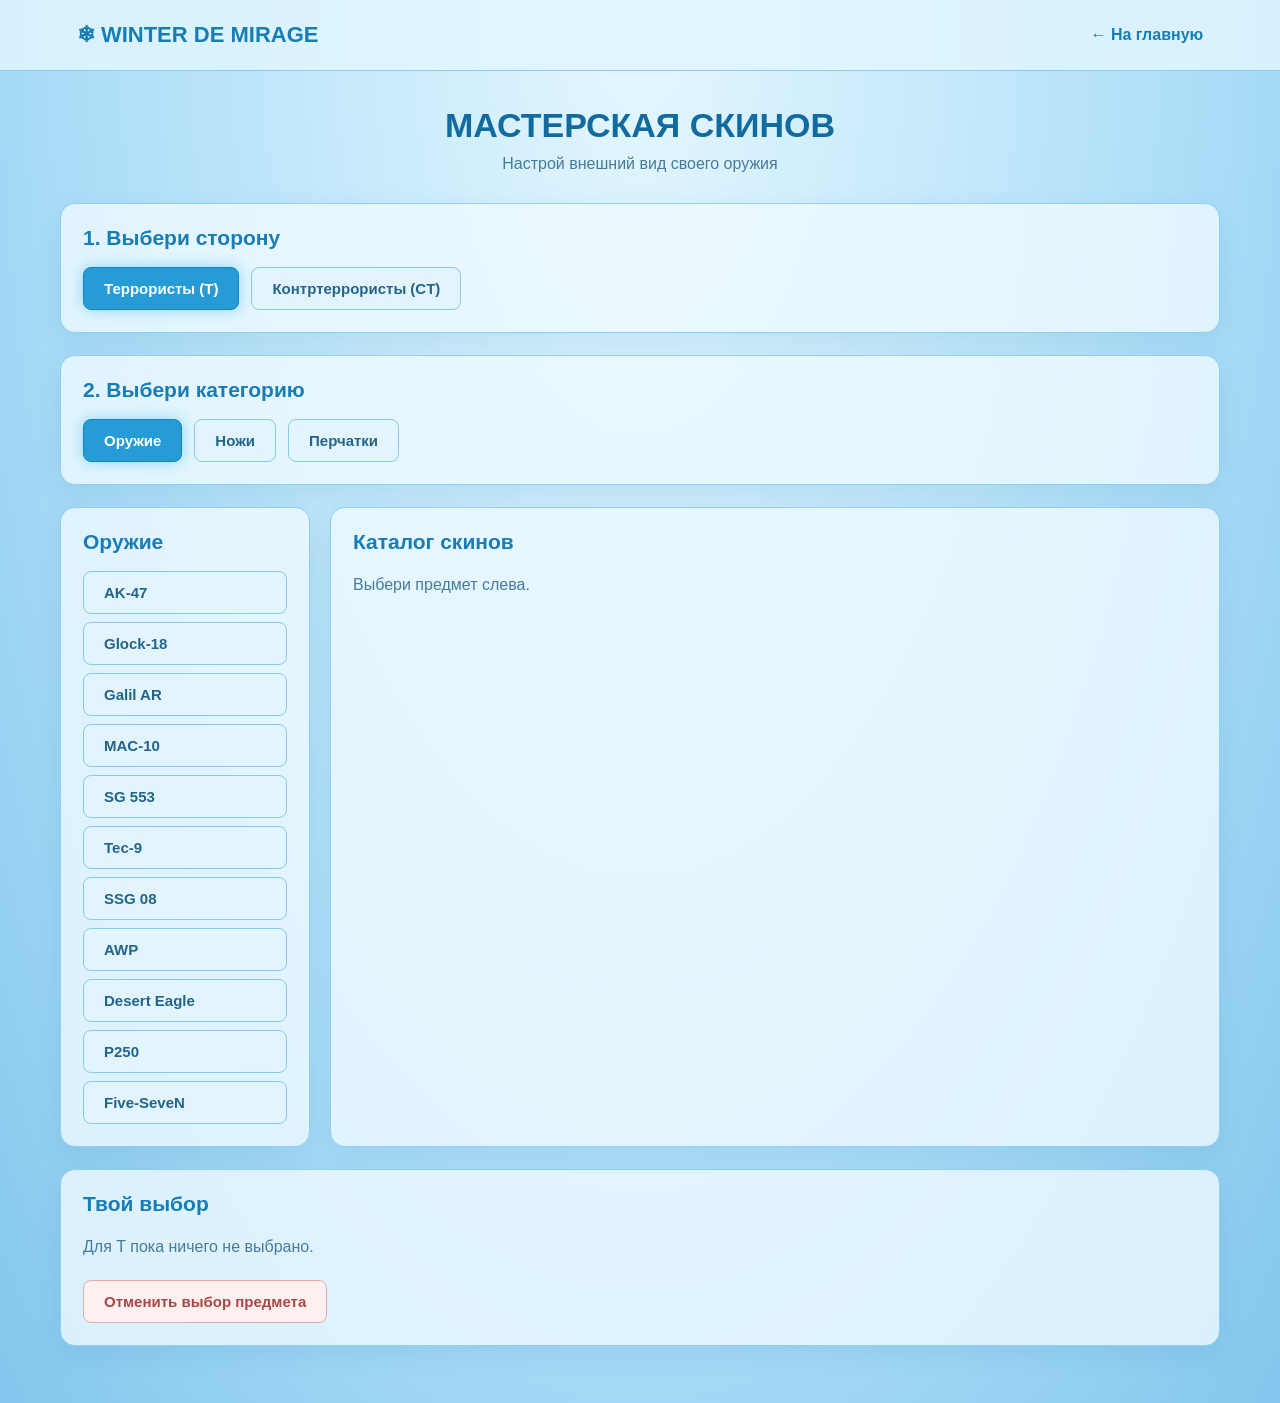
==== Winter de Mirage/skins.html @ 79d19c04 "Add files via upload" ====
<!DOCTYPE html>
<html lang="ru">
<head>
<meta charset="UTF-8">
<meta name="viewport" content="width=device-width, initial-scale=1.0">
<title>Скины — Winter de Mirage</title>

<style>
* {
    margin: 0;
    padding: 0;
    box-sizing: border-box;
}

body {
    background: #b9eaff;
    background: radial-gradient(ellipse at top, #e5f7ff, #a9dcf7 65%, #83c6ed);
    color: #12334d;
    font-family: Arial, sans-serif;
    min-height: 100vh;
}

header {
    padding: 22px 6%;
    background: rgba(225, 246, 255, 0.85);
    border-bottom: 1px solid #8bcdf0;
    display: flex;
    justify-content: space-between;
    align-items: center;
    gap: 15px;
}

.logo {
    color: #167db5;
    font-size: 22px;
    font-weight: bold;
}

.back {
    color: #167db5;
    text-decoration: none;
    font-weight: bold;
}

main {
    max-width: 1200px;
    margin: auto;
    padding: 35px 20px;
}

h1 {
    text-align: center;
    color: #126b9f;
    margin-bottom: 10px;
    font-size: 34px;
}

.subtitle {
    text-align: center;
    color: #477b9b;
    margin-bottom: 30px;
}

.panel {
    background: rgba(239, 250, 255, 0.8);
    border: 1px solid #91cfee;
    border-radius: 15px;
    padding: 22px;
    box-shadow: 0 8px 25px rgba(40, 120, 165, 0.12);
    margin-bottom: 22px;
}

h2 {
    color: #167db5;
    margin-bottom: 17px;
    font-size: 21px;
}

.buttons {
    display: flex;
    flex-wrap: wrap;
    gap: 12px;
}

button {
    border: 1px solid #8bc9e9;
    background: #e2f5ff;
    color: #236487;
    border-radius: 8px;
    padding: 12px 20px;
    font-size: 15px;
    font-weight: bold;
    cursor: pointer;
    transition: 0.2s;
}

button:hover {
    background: #c4eaff;
    transform: translateY(-2px);
}

button.active {
    background: #279bd5;
    border-color: #1684c0;
    color: white;
    box-shadow: 0 0 14px #8bd5ff;
}

.layout {
    display: grid;
    grid-template-columns: 250px 1fr;
    gap: 20px;
}

.weapon-list {
    display: flex;
    flex-direction: column;
    gap: 8px;
    max-height: 600px;
    overflow-y: auto;
}

.weapon-list button {
    width: 100%;
    text-align: left;
}

.skin-grid {
    display: grid;
    grid-template-columns: repeat(auto-fill, minmax(190px, 1fr));
    gap: 15px;
}

.skin-card {
    background: #e5f6ff;
    border: 1px solid #a4d8f1;
    border-radius: 12px;
    padding: 12px;
    text-align: center;
    transition: 0.2s;
}

.skin-card.selected {
    border: 2px solid #168dcc;
    box-shadow: 0 0 15px #8bd5ff;
}

.skin-image {
    height: 125px;
    border-radius: 8px;
    background: linear-gradient(145deg, #d5f1ff, #91cfee);
    display: flex;
    align-items: center;
    justify-content: center;
    color: #397da2;
    font-weight: bold;
    margin-bottom: 12px;
}

.skin-card h3 {
    color: #176e9e;
    font-size: 15px;
    margin-bottom: 10px;
}

.skin-card button {
    width: 100%;
}

.selected-info {
    color: #477b9b;
    line-height: 1.8;
}

.cancel {
    background: #fff0f0;
    border-color: #e8aaaa;
    color: #a74747;
}

.cancel:hover {
    background: #ffdddd;
}

@media (max-width: 700px) {
    .layout {
        grid-template-columns: 1fr;
    }

    .weapon-list {
        max-height: 230px;
    }

    h1 {
        font-size: 27px;
    }
}
</style>
</head>

<body>

<header>
    <div class="logo">❄ WINTER DE MIRAGE</div>
    <a class="back" href="index.html">← На главную</a>
</header>

<main>
    <h1>МАСТЕРСКАЯ СКИНОВ</h1>
    <p class="subtitle">Настрой внешний вид своего оружия</p>

    <section class="panel">
        <h2>1. Выбери сторону</h2>
        <div class="buttons">
            <button class="active" id="tButton" onclick="setSide('T')">
                Террористы (T)
            </button>
            <button id="ctButton" onclick="setSide('CT')">
                Контртеррористы (CT)
            </button>
        </div>
    </section>

    <section class="panel">
        <h2>2. Выбери категорию</h2>
        <div class="buttons">
            <button class="active" onclick="setCategory('weapons', this)">Оружие</button>
            <button onclick="setCategory('knives', this)">Ножи</button>
            <button onclick="setCategory('gloves', this)">Перчатки</button>
        </div>
    </section>

    <div class="layout">
        <section class="panel">
            <h2 id="listTitle">Оружие</h2>
            <div class="weapon-list" id="weaponList"></div>
        </section>

        <section class="panel">
            <h2 id="catalogTitle">Выбери оружие</h2>
            <div class="skin-grid" id="skinGrid">
                <p class="selected-info">Сначала выбери предмет слева.</p>
            </div>
        </section>
    </div>

    <section class="panel">
        <h2>Твой выбор</h2>
        <p class="selected-info" id="selectionInfo">
            Пока ничего не выбрано.
        </p>
        <br>
        <button class="cancel" onclick="clearSelection()">Отменить выбор предмета</button>
    </section>
</main>

<script>
let currentSide = "T";
let currentCategory = "weapons";
let currentItem = "";

const inventory = {
    T: {
        weapons: [
            "AK-47", "Glock-18", "Galil AR", "MAC-10",
            "SG 553", "Tec-9", "SSG 08", "AWP",
            "Desert Eagle", "P250", "Five-SeveN"
        ],
        knives: ["Керамбит", "Нож-бабочка", "Штык-нож", "Фальшион"],
        gloves: ["Спортивные перчатки", "Перчатки спецназа", "Водительские перчатки"]
    },
    CT: {
        weapons: [
            "M4A4", "M4A1-S", "USP-S", "FAMAS",
            "MP9", "AUG", "Five-SeveN", "AWP",
            "Desert Eagle", "P250", "SSG 08"
        ],
        knives: ["Керамбит", "Нож-бабочка", "Штык-нож", "Фальшион"],
        gloves: ["Спортивные перчатки", "Перчатки спецназа", "Водительские перчатки"]
    }
};

const skins = {
    "AK-47": ["Азимов", "Ледяной уголь", "Неоновая революция"],
    "Glock-18": ["Градиент", "Королева пуль", "Лунная ночь"],
    "Galil AR": ["Эко", "Щелкунчик", "Сахарная спешка"],
    "MAC-10": ["Неоновый гонщик", "Дискотехника", "Жар"],
    "SG 553": ["Ультрафиолет", "Колония IV"],
    "Tec-9": ["Топливный инжектор", "Айзек"],
    "SSG 08": ["Кровь в воде", "Призрачный фанатик"],
    "AWP": ["Азимов", "Элитное снаряжение", "Атерис"],
    "Desert Eagle": ["Пламя", "Код красный", "Заговор"],
    "P250": ["Видение", "Картель"],
    "Five-SeveN": ["Обезьянье дело", "Разъярённая толпа"],
    "M4A4": ["Вой", "Император", "Звездный крейсер"],
    "M4A1-S": ["Поток информации", "Ночной ужас", "Панель управления"],
    "USP-S": ["Убийство подтверждено", "Неонуар", "Предатель"],
    "FAMAS": ["Механо-пушка", "Валентность"],
    "MP9": ["Гидра", "Утечка данных"],
    "AUG": ["Хамелеон", "Стимфалийские птицы"]
};

const defaultSkins = ["Красный вариант", "Синий вариант", "Золотой вариант"];

let selections = {
    T: {},
    CT: {}
};

function setSide(side) {
    currentSide = side;

    document.getElementById("tButton").classList.toggle("active", side === "T");
    document.getElementById("ctButton").classList.toggle("active", side === "CT");

    currentItem = "";
    renderItems();
    renderSelection();
}

function setCategory(category, button) {
    currentCategory = category;
    currentItem = "";

    document.querySelectorAll(".buttons button").forEach(btn => {
        if (btn.closest(".panel") === button.closest(".panel")) {
            btn.classList.remove("active");
        }
    });

    button.classList.add("active");
    renderItems();
    renderSelection();
}

function renderItems() {
    const list = document.getElementById("weaponList");
    const items = inventory[currentSide][currentCategory];

    document.getElementById("listTitle").textContent =
        currentCategory === "weapons" ? "Оружие" :
        currentCategory === "knives" ? "Ножи" : "Перчатки";

    list.innerHTML = "";

    items.forEach(item => {
        const button = document.createElement("button");
        button.textContent = item;
        button.classList.toggle("active", currentItem === item);
        button.onclick = () => {
            currentItem = item;
            renderItems();
            renderSkins();
        };
        list.appendChild(button);
    });

    document.getElementById("skinGrid").innerHTML =
        '<p class="selected-info">Выбери предмет слева.</p>';
    document.getElementById("catalogTitle").textContent = "Каталог скинов";
}

function renderSkins() {
    const grid = document.getElementById("skinGrid");
    const title = document.getElementById("catalogTitle");

    title.textContent = currentItem;
    grid.innerHTML = "";

    let skinList = currentCategory === "weapons"
        ? (skins[currentItem] || defaultSkins)
        : defaultSkins;

    skinList.forEach(skin => {
        const card = document.createElement("div");
        card.className = "skin-card";

        const isSelected = selections[currentSide][currentCategory + ":" + currentItem] === skin;
        if (isSelected) card.classList.add("selected");

        card.innerHTML = `
            <div class="skin-image">Изображение скина</div>
            <h3>${currentItem} | ${skin}</h3>
            <button>${isSelected ? "Выбрано" : "Выбрать"}</button>
        `;

        card.querySelector("button").onclick = () => {
            selections[currentSide][currentCategory + ":" + currentItem] = skin;
            renderSkins();
            renderSelection();
        };

        grid.appendChild(card);
    });
}

function renderSelection() {
    const info = document.getElementById("selectionInfo");
    const chosen = selections[currentSide];
    const entries = Object.entries(chosen);

    if (!entries.length) {
        info.textContent = "Для " + currentSide + " пока ничего не выбрано.";
        return;
    }

    info.innerHTML = "<b>Сторона " + currentSide + ":</b><br>" +
        entries.map(([item, skin]) => item.replace(":", " — ") + " → " + skin).join("<br>");
}

function clearSelection() {
    if (!currentItem) {
        selections[currentSide] = {};
    } else {
        delete selections[currentSide][currentCategory + ":" + currentItem];
    }

    renderItems();
    renderSelection();
}

renderItems();
renderSelection();
</script>

</body>
</html>
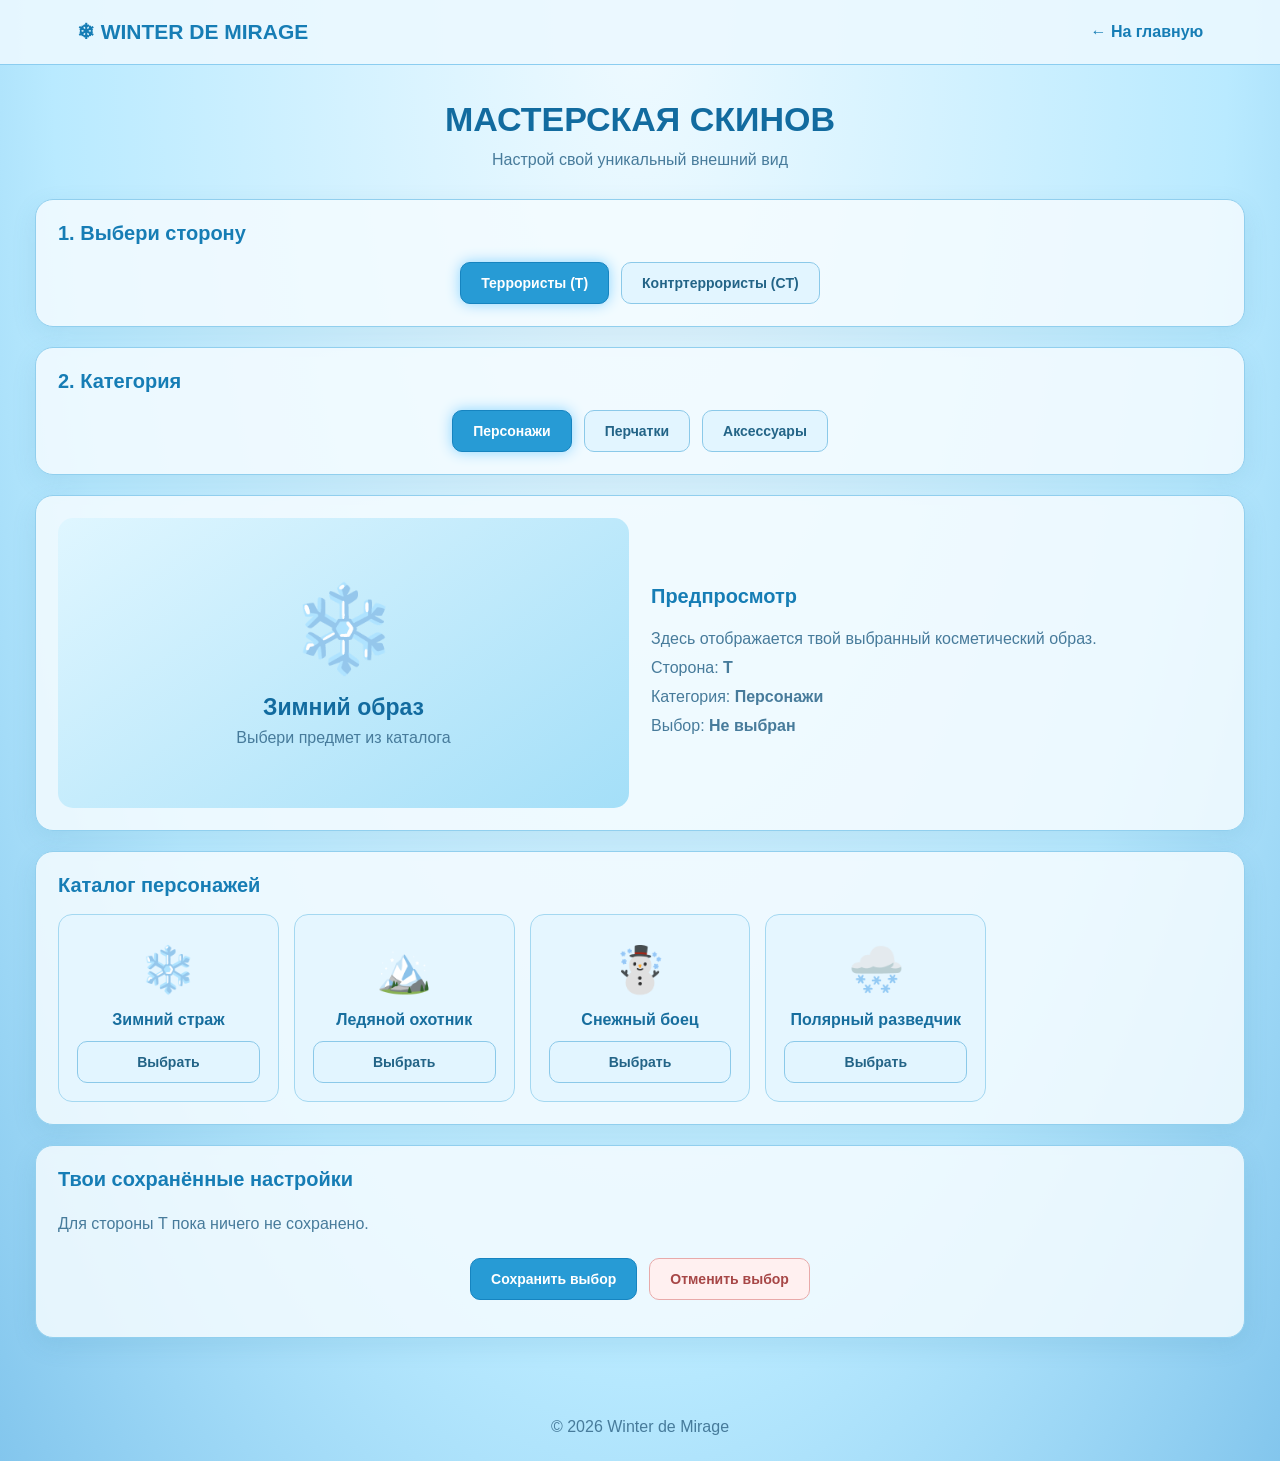
==== commit acea1690: "Update skins.html" ====
--- a/Winter de Mirage/skins.html
+++ b/Winter de Mirage/skins.html
@@ -4,7 +4,7 @@
 <head>
 <meta charset="UTF-8">
 <meta name="viewport" content="width=device-width, initial-scale=1.0">
-<title>Скины — Winter de Mirage</title>
+<title>Skinchanger — Winter de Mirage</title>
 
 <style>
 * {
@@ -14,26 +14,24 @@
 }
 
 body {
-    background: #b9eaff;
-    background: radial-gradient(ellipse at top, #e5f7ff, #a9dcf7 65%, #83c6ed);
-    color: #12334d;
+    min-height: 100vh;
     font-family: Arial, sans-serif;
-    min-height: 100vh;
+    color: #123b59;
+    background: radial-gradient(ellipse at top, #effaff, #b9eaff 65%, #83c6ed);
 }
 
 header {
-    padding: 22px 6%;
-    background: rgba(225, 246, 255, 0.85);
-    border-bottom: 1px solid #8bcdf0;
+    padding: 20px 6%;
     display: flex;
     justify-content: space-between;
     align-items: center;
-    gap: 15px;
+    background: rgba(235,249,255,.9);
+    border-bottom: 1px solid #8bcdf0;
 }
 
 .logo {
     color: #167db5;
-    font-size: 22px;
+    font-size: 21px;
     font-weight: bold;
 }
 
@@ -44,7 +42,7 @@
 }
 
 main {
-    max-width: 1200px;
+    max-width: 1250px;
     margin: auto;
     padding: 35px 20px;
 }
@@ -52,33 +50,33 @@
 h1 {
     text-align: center;
     color: #126b9f;
-    margin-bottom: 10px;
     font-size: 34px;
 }
 
 .subtitle {
     text-align: center;
     color: #477b9b;
-    margin-bottom: 30px;
+    margin: 12px 0 30px;
 }
 
 .panel {
-    background: rgba(239, 250, 255, 0.8);
+    background: rgba(245,252,255,.85);
     border: 1px solid #91cfee;
-    border-radius: 15px;
+    border-radius: 18px;
     padding: 22px;
-    box-shadow: 0 8px 25px rgba(40, 120, 165, 0.12);
-    margin-bottom: 22px;
+    margin-bottom: 20px;
+    box-shadow: 0 8px 25px rgba(40,120,165,.12);
 }
 
 h2 {
     color: #167db5;
     margin-bottom: 17px;
-    font-size: 21px;
+    font-size: 20px;
 }
 
 .buttons {
     display: flex;
+    justify-content: center;
     flex-wrap: wrap;
     gap: 12px;
 }
@@ -87,12 +85,12 @@
     border: 1px solid #8bc9e9;
     background: #e2f5ff;
     color: #236487;
-    border-radius: 8px;
+    border-radius: 10px;
     padding: 12px 20px;
-    font-size: 15px;
+    font-size: 14px;
     font-weight: bold;
     cursor: pointer;
-    transition: 0.2s;
+    transition: .2s;
 }
 
 button:hover {
@@ -107,70 +105,107 @@
     box-shadow: 0 0 14px #8bd5ff;
 }
 
-.layout {
+.preview {
     display: grid;
-    grid-template-columns: 250px 1fr;
-    gap: 20px;
-}
-
-.weapon-list {
+    grid-template-columns: 1fr 1fr;
+    gap: 22px;
+}
+
+.preview-window {
+    min-height: 290px;
+    border-radius: 15px;
+    background: linear-gradient(145deg,#dff6ff,#a4dff8);
     display: flex;
     flex-direction: column;
-    gap: 8px;
-    max-height: 600px;
-    overflow-y: auto;
-}
-
-.weapon-list button {
-    width: 100%;
-    text-align: left;
-}
-
-.skin-grid {
+    justify-content: center;
+    align-items: center;
+    text-align: center;
+    padding: 25px;
+}
+
+.preview-icon {
+    font-size: 85px;
+    margin-bottom: 15px;
+}
+
+.preview-window h3 {
+    color: #126b9f;
+    font-size: 23px;
+}
+
+.preview-window p {
+    color: #477b9b;
+    margin-top: 8px;
+}
+
+.preview-info {
+    display: flex;
+    flex-direction: column;
+    justify-content: center;
+}
+
+.preview-info p {
+    line-height: 1.8;
+    color: #477b9b;
+}
+
+.catalog {
     display: grid;
-    grid-template-columns: repeat(auto-fill, minmax(190px, 1fr));
+    grid-template-columns: repeat(auto-fill,minmax(190px,1fr));
     gap: 15px;
 }
 
-.skin-card {
+.card {
     background: #e5f6ff;
     border: 1px solid #a4d8f1;
-    border-radius: 12px;
-    padding: 12px;
-    text-align: center;
-    transition: 0.2s;
-}
-
-.skin-card.selected {
+    border-radius: 14px;
+    padding: 18px;
+    text-align: center;
+    transition: .2s;
+}
+
+.card:hover {
+    transform: translateY(-4px);
+    box-shadow: 0 8px 20px #8bcdf0;
+}
+
+.card.selected {
     border: 2px solid #168dcc;
     box-shadow: 0 0 15px #8bd5ff;
 }
 
-.skin-image {
-    height: 125px;
-    border-radius: 8px;
-    background: linear-gradient(145deg, #d5f1ff, #91cfee);
+.card-icon {
+    font-size: 45px;
+    margin: 10px 0 15px;
+}
+
+.card h3 {
+    color: #176e9e;
+    font-size: 16px;
+    margin-bottom: 12px;
+}
+
+.card button {
+    width: 100%;
+}
+
+.selection {
+    line-height: 2;
+    color: #477b9b;
+}
+
+.actions {
     display: flex;
-    align-items: center;
     justify-content: center;
-    color: #397da2;
-    font-weight: bold;
-    margin-bottom: 12px;
-}
-
-.skin-card h3 {
-    color: #176e9e;
-    font-size: 15px;
-    margin-bottom: 10px;
-}
-
-.skin-card button {
-    width: 100%;
-}
-
-.selected-info {
-    color: #477b9b;
-    line-height: 1.8;
+    flex-wrap: wrap;
+    gap: 12px;
+    margin-top: 18px;
+}
+
+.save {
+    background: #279bd5;
+    color: white;
+    border-color: #1684c0;
 }
 
 .cancel {
@@ -179,19 +214,23 @@
     color: #a74747;
 }
 
-.cancel:hover {
-    background: #ffdddd;
-}
-
-@media (max-width: 700px) {
-    .layout {
+.status {
+    text-align: center;
+    margin-top: 15px;
+    color: #23804e;
+    font-weight: bold;
+}
+
+footer {
+    text-align: center;
+    padding: 25px;
+    color: #477b9b;
+}
+
+@media(max-width:700px) {
+    .preview {
         grid-template-columns: 1fr;
     }
-
-    .weapon-list {
-        max-height: 230px;
-    }
-
     h1 {
         font-size: 27px;
     }
@@ -207,223 +246,213 @@
 </header>
 
 <main>
-    <h1>МАСТЕРСКАЯ СКИНОВ</h1>
-    <p class="subtitle">Настрой внешний вид своего оружия</p>
-
-    <section class="panel">
-        <h2>1. Выбери сторону</h2>
-        <div class="buttons">
-            <button class="active" id="tButton" onclick="setSide('T')">
-                Террористы (T)
-            </button>
-            <button id="ctButton" onclick="setSide('CT')">
-                Контртеррористы (CT)
-            </button>
-        </div>
-    </section>
-
-    <section class="panel">
-        <h2>2. Выбери категорию</h2>
-        <div class="buttons">
-            <button class="active" onclick="setCategory('weapons', this)">Оружие</button>
-            <button onclick="setCategory('knives', this)">Ножи</button>
-            <button onclick="setCategory('gloves', this)">Перчатки</button>
-        </div>
-    </section>
-
-    <div class="layout">
-        <section class="panel">
-            <h2 id="listTitle">Оружие</h2>
-            <div class="weapon-list" id="weaponList"></div>
-        </section>
-
-        <section class="panel">
-            <h2 id="catalogTitle">Выбери оружие</h2>
-            <div class="skin-grid" id="skinGrid">
-                <p class="selected-info">Сначала выбери предмет слева.</p>
-            </div>
-        </section>
+
+<h1>МАСТЕРСКАЯ СКИНОВ</h1>
+<p class="subtitle">Настрой свой уникальный внешний вид</p>
+
+<section class="panel">
+    <h2>1. Выбери сторону</h2>
+    <div class="buttons">
+        <button id="tButton" class="active" onclick="setSide('T')">Террористы (T)</button>
+        <button id="ctButton" onclick="setSide('CT')">Контртеррористы (CT)</button>
     </div>
-
-    <section class="panel">
-        <h2>Твой выбор</h2>
-        <p class="selected-info" id="selectionInfo">
-            Пока ничего не выбрано.
-        </p>
-        <br>
-        <button class="cancel" onclick="clearSelection()">Отменить выбор предмета</button>
-    </section>
+</section>
+
+<section class="panel">
+    <h2>2. Категория</h2>
+    <div class="buttons" id="categories">
+        <button class="active" onclick="setCategory('characters',this)">Персонажи</button>
+        <button onclick="setCategory('gloves',this)">Перчатки</button>
+        <button onclick="setCategory('accessories',this)">Аксессуары</button>
+    </div>
+</section>
+
+<section class="panel preview">
+    <div class="preview-window">
+        <div class="preview-icon" id="previewIcon">❄️</div>
+        <h3 id="previewName">Зимний образ</h3>
+        <p id="previewDescription">Выбери предмет из каталога</p>
+    </div>
+
+    <div class="preview-info">
+        <h2>Предпросмотр</h2>
+        <p>Здесь отображается твой выбранный косметический образ.</p>
+        <p>Сторона: <b id="sideInfo">T</b></p>
+        <p>Категория: <b id="categoryInfo">Персонажи</b></p>
+        <p>Выбор: <b id="itemInfo">Не выбран</b></p>
+    </div>
+</section>
+
+<section class="panel">
+    <h2 id="catalogTitle">Каталог персонажей</h2>
+    <div class="catalog" id="catalog"></div>
+</section>
+
+<section class="panel">
+    <h2>Твои сохранённые настройки</h2>
+    <div class="selection" id="savedInfo">Пока ничего не сохранено.</div>
+
+    <div class="actions">
+        <button class="save" onclick="saveSelection()">Сохранить выбор</button>
+        <button class="cancel" onclick="clearSelection()">Отменить выбор</button>
+    </div>
+
+    <div class="status" id="status"></div>
+</section>
+
 </main>
+
+<footer>© 2026 Winter de Mirage</footer>
 
 <script>
 let currentSide = "T";
-let currentCategory = "weapons";
+let currentCategory = "characters";
 let currentItem = "";
 
-const inventory = {
-    T: {
-        weapons: [
-            "AK-47", "Glock-18", "Galil AR", "MAC-10",
-            "SG 553", "Tec-9", "SSG 08", "AWP",
-            "Desert Eagle", "P250", "Five-SeveN"
-        ],
-        knives: ["Керамбит", "Нож-бабочка", "Штык-нож", "Фальшион"],
-        gloves: ["Спортивные перчатки", "Перчатки спецназа", "Водительские перчатки"]
-    },
-    CT: {
-        weapons: [
-            "M4A4", "M4A1-S", "USP-S", "FAMAS",
-            "MP9", "AUG", "Five-SeveN", "AWP",
-            "Desert Eagle", "P250", "SSG 08"
-        ],
-        knives: ["Керамбит", "Нож-бабочка", "Штык-нож", "Фальшион"],
-        gloves: ["Спортивные перчатки", "Перчатки спецназа", "Водительские перчатки"]
-    }
+const catalogData = {
+    characters: [
+        {name:"Зимний страж",icon:"❄️",description:"Холодный зимний стиль"},
+        {name:"Ледяной охотник",icon:"🏔️",description:"Альпийский образ"},
+        {name:"Снежный боец",icon:"☃️",description:"Зимняя коллекция"},
+        {name:"Полярный разведчик",icon:"🌨️",description:"Северный стиль"}
+    ],
+    gloves: [
+        {name:"Ледяные",icon:"🧤",description:"Голубой зимний стиль"},
+        {name:"Арктические",icon:"❄️",description:"Снежная коллекция"},
+        {name:"Неоновые",icon:"💠",description:"Яркий голубой стиль"}
+    ],
+    accessories: [
+        {name:"Снежинка",icon:"❄️",description:"Зимний аксессуар"},
+        {name:"Кристалл",icon:"💎",description:"Ледяной кристалл"},
+        {name:"Полярная звезда",icon:"⭐",description:"Северное сияние"}
+    ]
 };
-
-const skins = {
-    "AK-47": ["Азимов", "Ледяной уголь", "Неоновая революция"],
-    "Glock-18": ["Градиент", "Королева пуль", "Лунная ночь"],
-    "Galil AR": ["Эко", "Щелкунчик", "Сахарная спешка"],
-    "MAC-10": ["Неоновый гонщик", "Дискотехника", "Жар"],
-    "SG 553": ["Ультрафиолет", "Колония IV"],
-    "Tec-9": ["Топливный инжектор", "Айзек"],
-    "SSG 08": ["Кровь в воде", "Призрачный фанатик"],
-    "AWP": ["Азимов", "Элитное снаряжение", "Атерис"],
-    "Desert Eagle": ["Пламя", "Код красный", "Заговор"],
-    "P250": ["Видение", "Картель"],
-    "Five-SeveN": ["Обезьянье дело", "Разъярённая толпа"],
-    "M4A4": ["Вой", "Император", "Звездный крейсер"],
-    "M4A1-S": ["Поток информации", "Ночной ужас", "Панель управления"],
-    "USP-S": ["Убийство подтверждено", "Неонуар", "Предатель"],
-    "FAMAS": ["Механо-пушка", "Валентность"],
-    "MP9": ["Гидра", "Утечка данных"],
-    "AUG": ["Хамелеон", "Стимфалийские птицы"]
-};
-
-const defaultSkins = ["Красный вариант", "Синий вариант", "Золотой вариант"];
 
 let selections = {
     T: {},
     CT: {}
 };
 
+function loadSelection() {
+    try {
+        const saved = localStorage.getItem("winterMirageCosmetics");
+        if (saved) selections = JSON.parse(saved);
+    } catch(e) {
+        selections = {T:{},CT:{}};
+    }
+}
+
 function setSide(side) {
     currentSide = side;
-
-    document.getElementById("tButton").classList.toggle("active", side === "T");
-    document.getElementById("ctButton").classList.toggle("active", side === "CT");
-
     currentItem = "";
-    renderItems();
-    renderSelection();
-}
-
-function setCategory(category, button) {
+
+    document.getElementById("tButton").classList.toggle("active",side==="T");
+    document.getElementById("ctButton").classList.toggle("active",side==="CT");
+
+    render();
+}
+
+function setCategory(category,button) {
     currentCategory = category;
     currentItem = "";
 
-    document.querySelectorAll(".buttons button").forEach(btn => {
-        if (btn.closest(".panel") === button.closest(".panel")) {
-            btn.classList.remove("active");
-        }
+    document.querySelectorAll("#categories button").forEach(b=>b.classList.remove("active"));
+    button.classList.add("active");
+
+    render();
+}
+
+function render() {
+    const catalog = document.getElementById("catalog");
+    const items = catalogData[currentCategory];
+
+    document.getElementById("catalogTitle").textContent =
+        currentCategory==="characters" ? "Каталог персонажей" :
+        currentCategory==="gloves" ? "Каталог перчаток" : "Каталог аксессуаров";
+
+    catalog.innerHTML = "";
+
+    items.forEach(item=>{
+        const card = document.createElement("div");
+        card.className = "card";
+
+        if(currentItem===item.name) card.classList.add("selected");
+
+        card.innerHTML = `
+            <div class="card-icon">${item.icon}</div>
+            <h3>${item.name}</h3>
+            <button>${currentItem===item.name?"Выбрано":"Выбрать"}</button>
+        `;
+
+        card.querySelector("button").onclick = ()=>{
+            currentItem = item.name;
+            updatePreview(item);
+            render();
+        };
+
+        catalog.appendChild(card);
     });
 
-    button.classList.add("active");
-    renderItems();
-    renderSelection();
-}
-
-function renderItems() {
-    const list = document.getElementById("weaponList");
-    const items = inventory[currentSide][currentCategory];
-
-    document.getElementById("listTitle").textContent =
-        currentCategory === "weapons" ? "Оружие" :
-        currentCategory === "knives" ? "Ножи" : "Перчатки";
-
-    list.innerHTML = "";
-
-    items.forEach(item => {
-        const button = document.createElement("button");
-        button.textContent = item;
-        button.classList.toggle("active", currentItem === item);
-        button.onclick = () => {
-            currentItem = item;
-            renderItems();
-            renderSkins();
-        };
-        list.appendChild(button);
-    });
-
-    document.getElementById("skinGrid").innerHTML =
-        '<p class="selected-info">Выбери предмет слева.</p>';
-    document.getElementById("catalogTitle").textContent = "Каталог скинов";
-}
-
-function renderSkins() {
-    const grid = document.getElementById("skinGrid");
-    const title = document.getElementById("catalogTitle");
-
-    title.textContent = currentItem;
-    grid.innerHTML = "";
-
-    let skinList = currentCategory === "weapons"
-        ? (skins[currentItem] || defaultSkins)
-        : defaultSkins;
-
-    skinList.forEach(skin => {
-        const card = document.createElement("div");
-        card.className = "skin-card";
-
-        const isSelected = selections[currentSide][currentCategory + ":" + currentItem] === skin;
-        if (isSelected) card.classList.add("selected");
-
-        card.innerHTML = `
-            <div class="skin-image">Изображение скина</div>
-            <h3>${currentItem} | ${skin}</h3>
-            <button>${isSelected ? "Выбрано" : "Выбрать"}</button>
-        `;
-
-        card.querySelector("button").onclick = () => {
-            selections[currentSide][currentCategory + ":" + currentItem] = skin;
-            renderSkins();
-            renderSelection();
-        };
-
-        grid.appendChild(card);
-    });
-}
-
-function renderSelection() {
-    const info = document.getElementById("selectionInfo");
-    const chosen = selections[currentSide];
-    const entries = Object.entries(chosen);
-
-    if (!entries.length) {
-        info.textContent = "Для " + currentSide + " пока ничего не выбрано.";
+    document.getElementById("sideInfo").textContent = currentSide;
+    document.getElementById("categoryInfo").textContent =
+        currentCategory==="characters" ? "Персонажи" :
+        currentCategory==="gloves" ? "Перчатки" : "Аксессуары";
+
+    document.getElementById("itemInfo").textContent = currentItem || "Не выбран";
+
+    renderSaved();
+}
+
+function updatePreview(item) {
+    document.getElementById("previewIcon").textContent = item.icon;
+    document.getElementById("previewName").textContent = item.name;
+    document.getElementById("previewDescription").textContent = item.description;
+}
+
+function saveSelection() {
+    if(!currentItem) {
+        document.getElementById("status").textContent = "Сначала выбери предмет.";
         return;
     }
 
-    info.innerHTML = "<b>Сторона " + currentSide + ":</b><br>" +
-        entries.map(([item, skin]) => item.replace(":", " — ") + " → " + skin).join("<br>");
+    selections[currentSide][currentCategory] = currentItem;
+    localStorage.setItem("winterMirageCosmetics",JSON.stringify(selections));
+
+    document.getElementById("status").textContent = "Выбор сохранён в этом браузере!";
+    renderSaved();
 }
 
 function clearSelection() {
-    if (!currentItem) {
+    if(currentItem) {
+        delete selections[currentSide][currentCategory];
+    } else {
         selections[currentSide] = {};
-    } else {
-        delete selections[currentSide][currentCategory + ":" + currentItem];
     }
 
-    renderItems();
-    renderSelection();
-}
-
-renderItems();
-renderSelection();
+    localStorage.setItem("winterMirageCosmetics",JSON.stringify(selections));
+    currentItem = "";
+
+    document.getElementById("previewIcon").textContent = "❄️";
+    document.getElementById("previewName").textContent = "Зимний образ";
+    document.getElementById("previewDescription").textContent = "Выбери предмет из каталога";
+
+    document.getElementById("status").textContent = "Выбор отменён.";
+    render();
+}
+
+function renderSaved() {
+    const data = selections[currentSide];
+    const entries = Object.entries(data);
+
+    document.getElementById("savedInfo").innerHTML =
+        entries.length
+        ? entries.map(([category,item])=>category+" — "+item).join("<br>")
+        : "Для стороны "+currentSide+" пока ничего не сохранено.";
+}
+
+loadSelection();
+render();
 </script>
 
 </body>
 </html>
-
